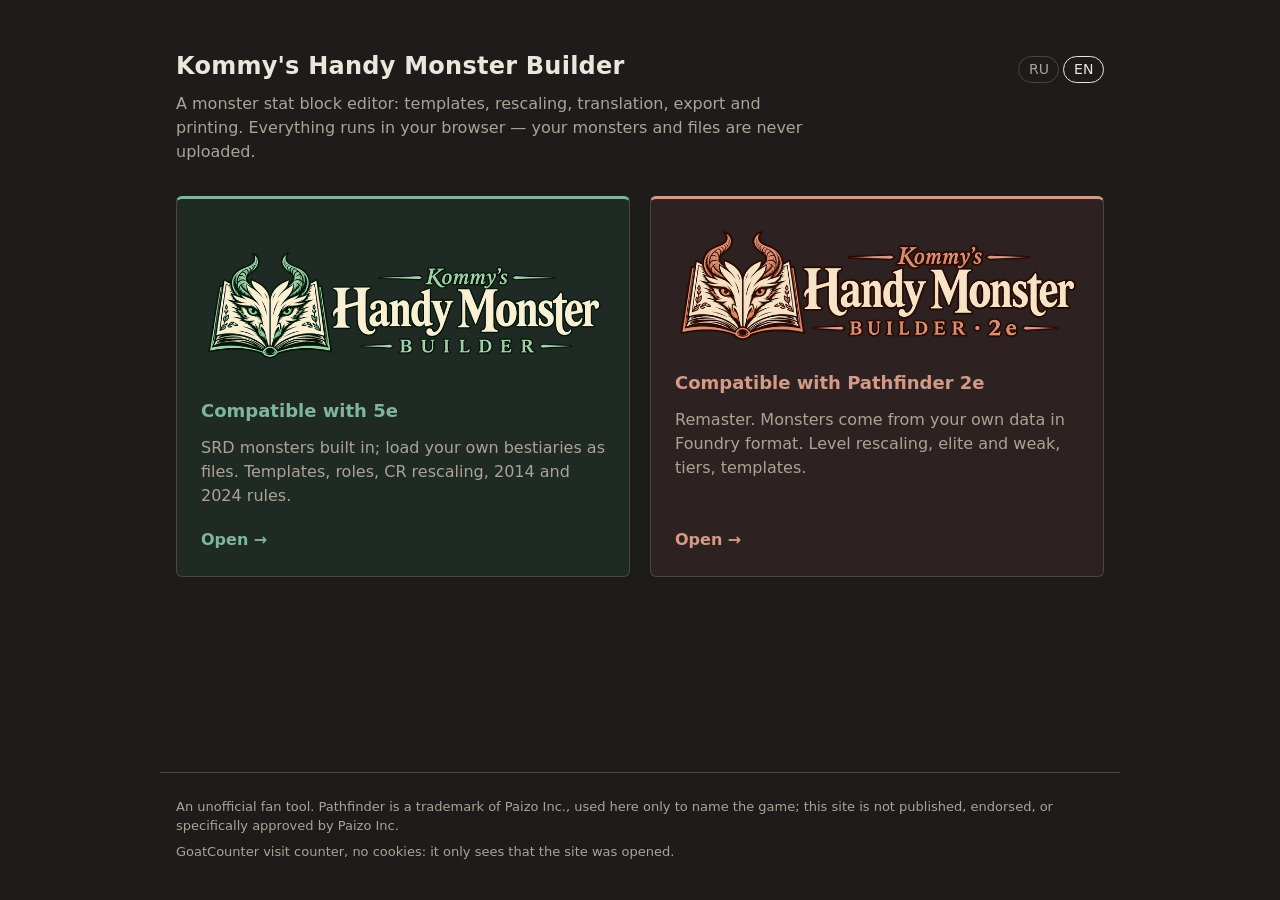
==== index.html @ 30c5e667 "Обновление сайта" ====
<!DOCTYPE html>
<html lang="ru">
  <head>
    <meta charset="UTF-8">
    <meta name="viewport" content="width=device-width, initial-scale=1.0">
    <!--
      Страница выбора в корне сайта (docs/stack.md, «Сайт»; решили 03.11): kommunizdiy.github.io/monsters/ —
      5e (5e/) и PF2 (pf2/). Собирается без Vite: scripts/build-site.mjs копирует папку hub/ в корень сайта.
      «Pathfinder» — только название игры, без одобрения Paizo (docs/legal.md, «Pathfinder 2e»).
    -->
    <link rel="icon" href="favicon.ico" sizes="16x16 32x32 48x48">
    <title>Kommy's Handy Monster Builder</title>
    <meta name="description" content="Редактор статблоков монстров — совместимо с 5e и Pathfinder 2e. Monster stat block editor — compatible with 5e and Pathfinder 2e.">
    <script>
      if (location.hostname === 'kommunizdiy.github.io') {
        const s = document.createElement('script')
        s.async = true
        s.src = 'https://gc.zgo.at/count.js'
        s.dataset.goatcounter = 'https://khmb.goatcounter.com/count'
        document.head.appendChild(s)
      }
    </script>
    <style>
      :root {
        color-scheme: dark;
        --bg: #1d1c1a;
        --text: #ece6dc;
        --muted: #aca396;
        --line: #4a453e;
        --green: #7fb69c;
        --green-bg: #1f2a25;
        --copper: #d39a88;
        --copper-bg: #2d2221;
      }
      * { box-sizing: border-box; }
      html, body { margin: 0; }
      body {
        min-height: 100vh;
        display: flex;
        flex-direction: column;
        background: var(--bg);
        color: var(--text);
        font: 16px/1.5 system-ui, 'Segoe UI', Roboto, sans-serif;
      }
      main {
        flex: 1;
        width: 100%;
        max-width: 60rem;
        margin: 0 auto;
        padding: 3rem 1rem 2rem;
      }
      .top { display: flex; justify-content: space-between; align-items: baseline; gap: 1rem; }
      h1 { margin: 0; font-size: 1.5rem; font-weight: 600; letter-spacing: 0.01em; }
      .lead { margin: 0.5rem 0 2rem; color: var(--muted); max-width: 40rem; }
      .lang { display: flex; gap: 0.25rem; }
      .lang button {
        font: inherit;
        font-size: 0.875rem;
        padding: 0.15rem 0.6rem;
        color: var(--muted);
        background: none;
        border: 1px solid var(--line);
        border-radius: 999px;
        cursor: pointer;
      }
      .lang button[aria-pressed='true'] { color: var(--text); border-color: var(--text); }
      .cards { display: grid; grid-template-columns: repeat(auto-fit, minmax(17rem, 1fr)); gap: 1.25rem; }
      .card {
        display: flex;
        flex-direction: column;
        gap: 0.75rem;
        padding: 1.5rem;
        color: inherit;
        text-decoration: none;
        border: 1px solid var(--line);
        border-top: 3px solid var(--tone);
        border-radius: 6px;
        background: var(--card-bg);
        transition: border-color 0.15s, transform 0.15s;
      }
      .card:hover, .card:focus-visible { border-color: var(--tone); transform: translateY(-2px); outline: none; }
      .card img { width: 100%; height: auto; aspect-ratio: var(--ratio); }
      .card h2 { margin: 0; font-size: 1.125rem; font-weight: 600; color: var(--tone); }
      .card p { margin: 0; color: var(--muted); }
      .card .go { margin-top: auto; padding-top: 0.5rem; color: var(--tone); font-weight: 600; }
      .e5 { --tone: var(--green); --card-bg: var(--green-bg); --ratio: 760 / 304; }
      .pf2 { --tone: var(--copper); --card-bg: var(--copper-bg); --ratio: 760 / 253; }
      footer {
        max-width: 60rem;
        width: 100%;
        margin: 0 auto;
        padding: 1.5rem 1rem 2rem;
        color: var(--muted);
        font-size: 0.8125rem;
        border-top: 1px solid var(--line);
      }
      footer p { margin: 0 0 0.4rem; }
      [data-lang] { display: none; }
      html[lang='ru'] [data-lang='ru'], html[lang='en'] [data-lang='en'] { display: revert; }
      @media (max-width: 30rem) {
        main { padding-top: 1.5rem; }
        .card { padding: 1rem; }
      }
      @media (prefers-reduced-motion: reduce) { .card { transition: none; } .card:hover { transform: none; } }
    </style>
  </head>
  <body>
    <main>
      <div class="top">
        <h1>Kommy's Handy Monster Builder</h1>
        <div class="lang" role="group" aria-label="Язык / Language">
          <button type="button" data-set="ru">RU</button>
          <button type="button" data-set="en">EN</button>
        </div>
      </div>
      <p class="lead">
        <span data-lang="ru">Редактор статблоков монстров: шаблоны, пересчёт силы, перевод, вывод и печать. Всё работает в вашем браузере — монстры и файлы никуда не отправляются.</span>
        <span data-lang="en">A monster stat block editor: templates, rescaling, translation, export and printing. Everything runs in your browser — your monsters and files are never uploaded.</span>
      </p>
      <div class="cards">
        <a class="card e5" href="5e/">
          <img src="5e.webp" width="760" height="304" alt="Kommy's Handy Monster Builder">
          <h2><span data-lang="ru">Совместимо с 5e</span><span data-lang="en">Compatible with 5e</span></h2>
          <p data-lang="ru">Монстры SRD уже внутри; свои бестиарии — файлами. Шаблоны, роли, пересчёт по CR, правила 2014 и 2024.</p>
          <p data-lang="en">SRD monsters built in; load your own bestiaries as files. Templates, roles, CR rescaling, 2014 and 2024 rules.</p>
          <span class="go"><span data-lang="ru">Открыть →</span><span data-lang="en">Open →</span></span>
        </a>
        <a class="card pf2" href="pf2/">
          <img src="pf2.webp" width="760" height="253" alt="Kommy's Handy Monster Builder · 2e">
          <h2><span data-lang="ru">Совместимо с Pathfinder 2e</span><span data-lang="en">Compatible with Pathfinder 2e</span></h2>
          <p data-lang="ru">Ремастер. Монстры — из ваших данных в формате Foundry. Пересчёт по уровню, элитный и слабый, ступени, шаблоны.</p>
          <p data-lang="en">Remaster. Monsters come from your own data in Foundry format. Level rescaling, elite and weak, tiers, templates.</p>
          <span class="go"><span data-lang="ru">Открыть →</span><span data-lang="en">Open →</span></span>
        </a>
      </div>
    </main>
    <footer>
      <p data-lang="ru">Неофициальный фанатский инструмент. Pathfinder — торговая марка Paizo Inc.; здесь — только название игры: сайт не издан, не одобрен и не проверен Paizo Inc.</p>
      <p data-lang="en">An unofficial fan tool. Pathfinder is a trademark of Paizo Inc., used here only to name the game; this site is not published, endorsed, or specifically approved by Paizo Inc.</p>
      <p data-lang="ru">Счётчик посещений GoatCounter, без cookies: видит только, что сайт открыли.</p>
      <p data-lang="en">GoatCounter visit counter, no cookies: it only sees that the site was opened.</p>
    </footer>
    <script>
      // язык — как у приложений: выбранный здесь помнится, иначе — язык браузера
      const KEY = 'khmb-hub-lang'
      const set = (l) => {
        document.documentElement.lang = l
        for (const b of document.querySelectorAll('[data-set]')) b.setAttribute('aria-pressed', String(b.dataset.set === l))
      }
      let saved = null
      try { saved = localStorage.getItem(KEY) } catch {}
      set(saved === 'ru' || saved === 'en' ? saved : /^(ru|be|uk|kk)\b/i.test(navigator.language || '') ? 'ru' : 'en')
      for (const b of document.querySelectorAll('[data-set]')) {
        b.addEventListener('click', () => {
          set(b.dataset.set)
          try { localStorage.setItem(KEY, b.dataset.set) } catch {}
        })
      }
    </script>
  </body>
</html>
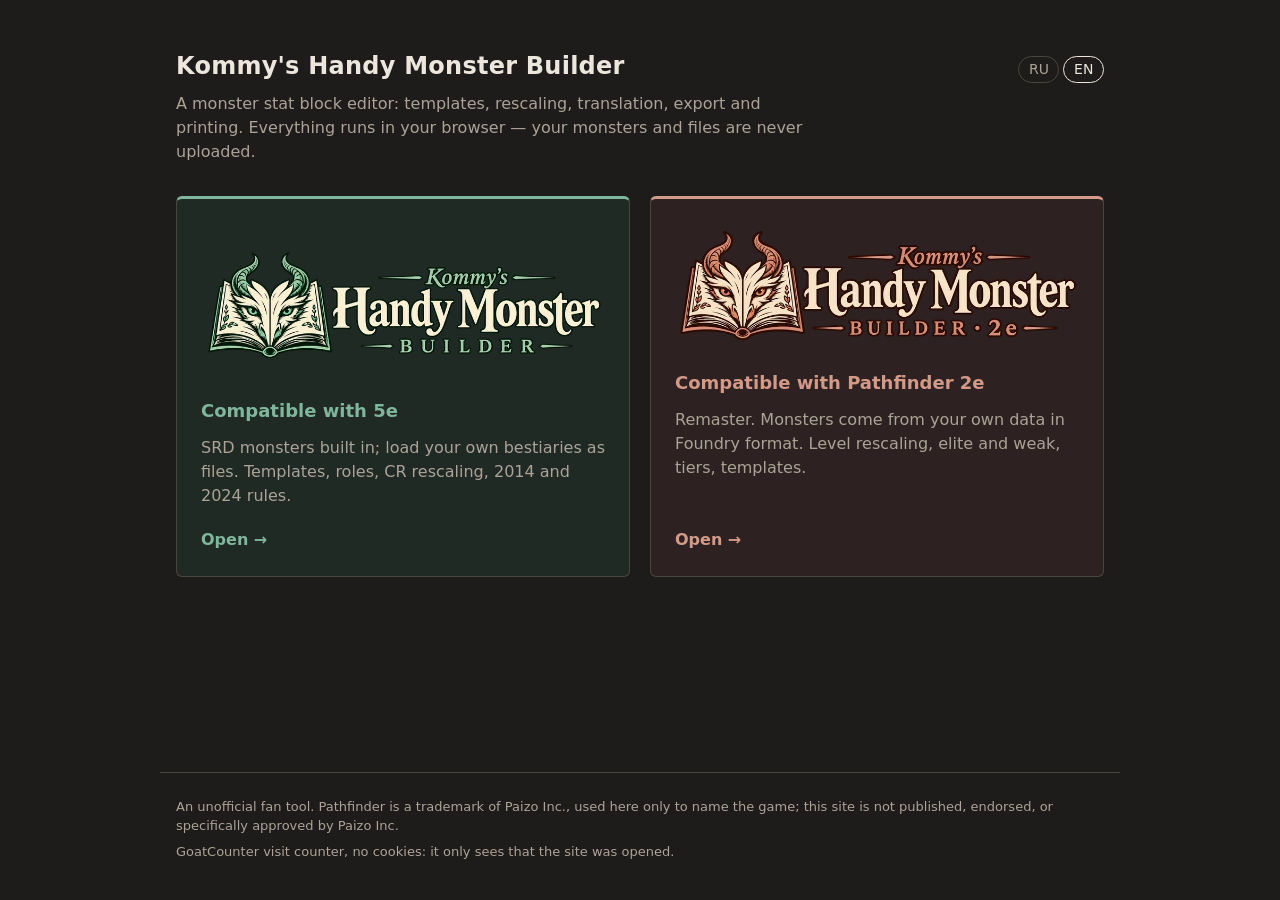
==== commit f343e3dd: "Обновление сайта" ====
--- a/index.html
+++ b/index.html
@@ -118,14 +118,14 @@
         <span data-lang="en">A monster stat block editor: templates, rescaling, translation, export and printing. Everything runs in your browser — your monsters and files are never uploaded.</span>
       </p>
       <div class="cards">
-        <a class="card e5" href="5e/">
+        <a class="card e5" href="5e/index.html">
           <img src="5e.webp" width="760" height="304" alt="Kommy's Handy Monster Builder">
           <h2><span data-lang="ru">Совместимо с 5e</span><span data-lang="en">Compatible with 5e</span></h2>
           <p data-lang="ru">Монстры SRD уже внутри; свои бестиарии — файлами. Шаблоны, роли, пересчёт по CR, правила 2014 и 2024.</p>
           <p data-lang="en">SRD monsters built in; load your own bestiaries as files. Templates, roles, CR rescaling, 2014 and 2024 rules.</p>
           <span class="go"><span data-lang="ru">Открыть →</span><span data-lang="en">Open →</span></span>
         </a>
-        <a class="card pf2" href="pf2/">
+        <a class="card pf2" href="pf2/index.html">
           <img src="pf2.webp" width="760" height="253" alt="Kommy's Handy Monster Builder · 2e">
           <h2><span data-lang="ru">Совместимо с Pathfinder 2e</span><span data-lang="en">Compatible with Pathfinder 2e</span></h2>
           <p data-lang="ru">Ремастер. Монстры — из ваших данных в формате Foundry. Пересчёт по уровню, элитный и слабый, ступени, шаблоны.</p>
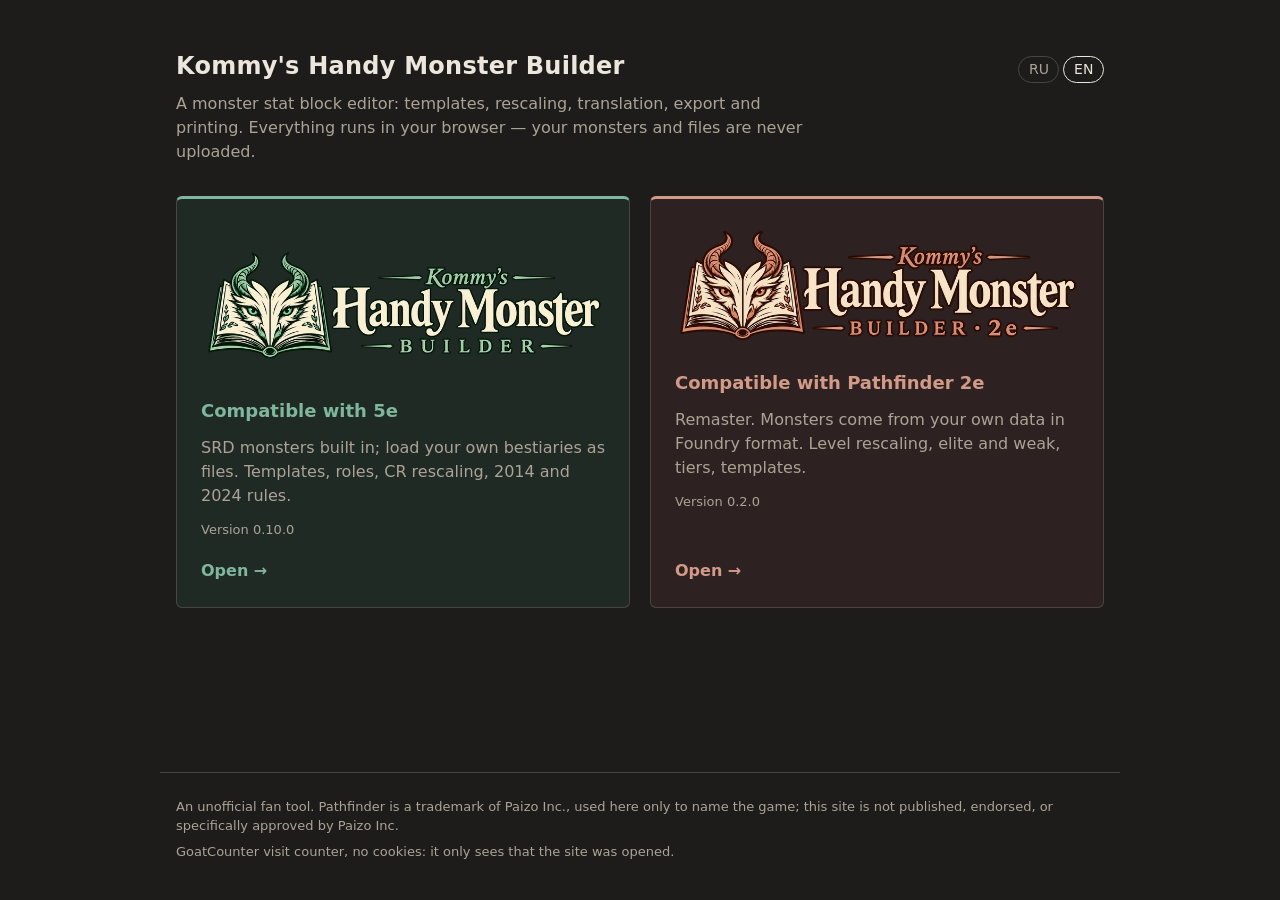
==== commit a8a15c4a: "Обновление сайта" ====
--- a/index.html
+++ b/index.html
@@ -5,7 +5,8 @@
     <meta name="viewport" content="width=device-width, initial-scale=1.0">
     <!--
       Страница выбора в корне сайта (docs/stack.md, «Сайт»; решили 03.11): kommunizdiy.github.io/monsters/ —
-      5e (5e/) и PF2 (pf2/). Собирается без Vite: scripts/build-site.mjs копирует папку hub/ в корень сайта.
+      5e (5e/) и PF2 (pf2/). Собирается без Vite: scripts/build-site.mjs копирует папку hub/ в корень сайта и
+      подставляет версии редакторов из versions.json вместо 0.10.0 и 0.2.0 (решили 08.11).
       «Pathfinder» — только название игры, без одобрения Paizo (docs/legal.md, «Pathfinder 2e»).
     -->
     <link rel="icon" href="favicon.ico" sizes="16x16 32x32 48x48">
@@ -82,6 +83,7 @@
       .card img { width: 100%; height: auto; aspect-ratio: var(--ratio); }
       .card h2 { margin: 0; font-size: 1.125rem; font-weight: 600; color: var(--tone); }
       .card p { margin: 0; color: var(--muted); }
+      .card .ver { font-size: 0.8125rem; font-variant-numeric: tabular-nums; }
       .card .go { margin-top: auto; padding-top: 0.5rem; color: var(--tone); font-weight: 600; }
       .e5 { --tone: var(--green); --card-bg: var(--green-bg); --ratio: 760 / 304; }
       .pf2 { --tone: var(--copper); --card-bg: var(--copper-bg); --ratio: 760 / 253; }
@@ -123,6 +125,7 @@
           <h2><span data-lang="ru">Совместимо с 5e</span><span data-lang="en">Compatible with 5e</span></h2>
           <p data-lang="ru">Монстры SRD уже внутри; свои бестиарии — файлами. Шаблоны, роли, пересчёт по CR, правила 2014 и 2024.</p>
           <p data-lang="en">SRD monsters built in; load your own bestiaries as files. Templates, roles, CR rescaling, 2014 and 2024 rules.</p>
+          <p class="ver"><span data-lang="ru">Версия 0.10.0</span><span data-lang="en">Version 0.10.0</span></p>
           <span class="go"><span data-lang="ru">Открыть →</span><span data-lang="en">Open →</span></span>
         </a>
         <a class="card pf2" href="pf2/index.html">
@@ -130,6 +133,7 @@
           <h2><span data-lang="ru">Совместимо с Pathfinder 2e</span><span data-lang="en">Compatible with Pathfinder 2e</span></h2>
           <p data-lang="ru">Ремастер. Монстры — из ваших данных в формате Foundry. Пересчёт по уровню, элитный и слабый, ступени, шаблоны.</p>
           <p data-lang="en">Remaster. Monsters come from your own data in Foundry format. Level rescaling, elite and weak, tiers, templates.</p>
+          <p class="ver"><span data-lang="ru">Версия 0.2.0</span><span data-lang="en">Version 0.2.0</span></p>
           <span class="go"><span data-lang="ru">Открыть →</span><span data-lang="en">Open →</span></span>
         </a>
       </div>
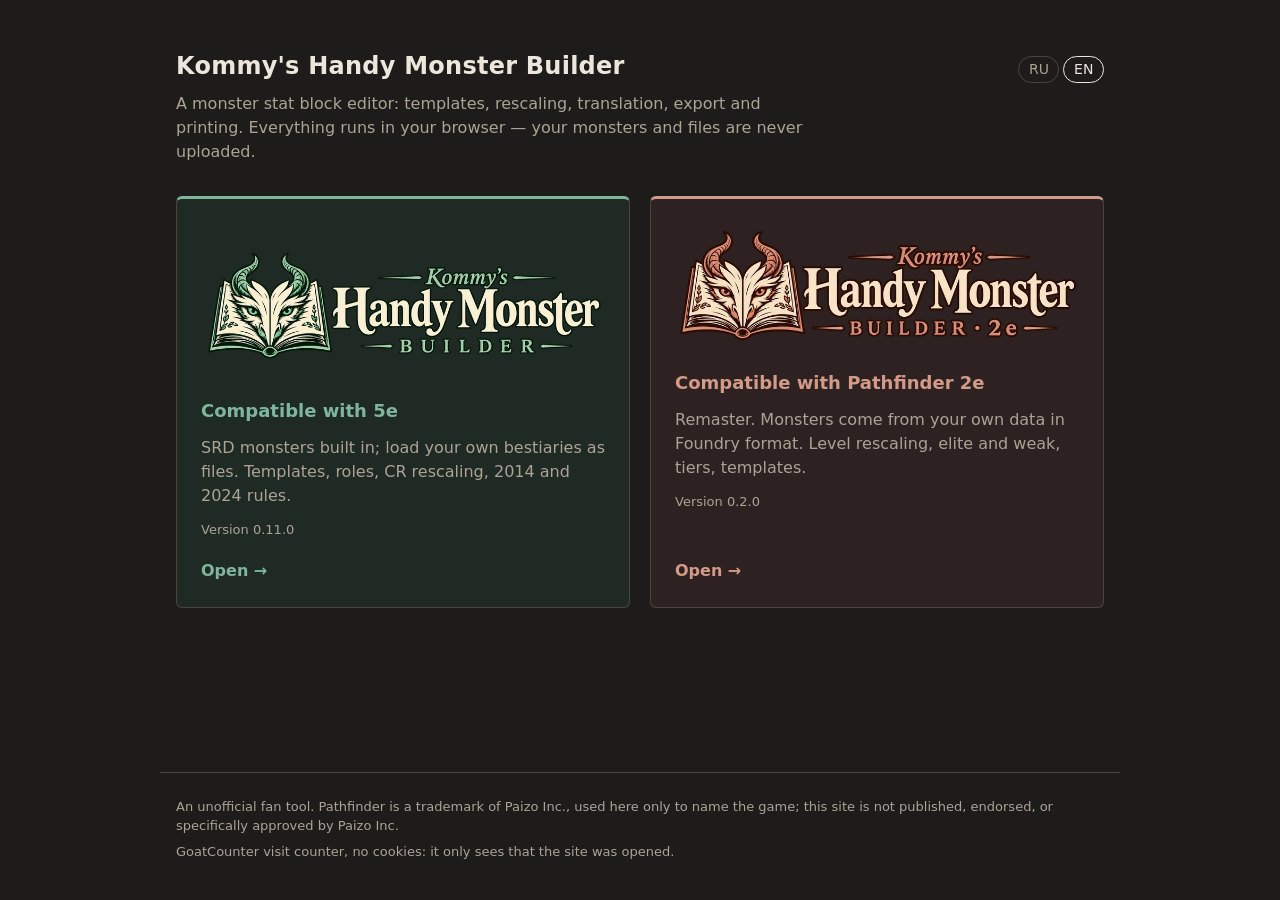
==== commit 059df1d6: "Обновление сайта" ====
--- a/index.html
+++ b/index.html
@@ -6,7 +6,7 @@
     <!--
       Страница выбора в корне сайта (docs/stack.md, «Сайт»; решили 03.11): kommunizdiy.github.io/monsters/ —
       5e (5e/) и PF2 (pf2/). Собирается без Vite: scripts/build-site.mjs копирует папку hub/ в корень сайта и
-      подставляет версии редакторов из versions.json вместо 0.10.0 и 0.2.0 (решили 08.11).
+      подставляет версии редакторов из versions.json вместо 0.11.0 и 0.2.0 (решили 08.11).
       «Pathfinder» — только название игры, без одобрения Paizo (docs/legal.md, «Pathfinder 2e»).
     -->
     <link rel="icon" href="favicon.ico" sizes="16x16 32x32 48x48">
@@ -125,7 +125,7 @@
           <h2><span data-lang="ru">Совместимо с 5e</span><span data-lang="en">Compatible with 5e</span></h2>
           <p data-lang="ru">Монстры SRD уже внутри; свои бестиарии — файлами. Шаблоны, роли, пересчёт по CR, правила 2014 и 2024.</p>
           <p data-lang="en">SRD monsters built in; load your own bestiaries as files. Templates, roles, CR rescaling, 2014 and 2024 rules.</p>
-          <p class="ver"><span data-lang="ru">Версия 0.10.0</span><span data-lang="en">Version 0.10.0</span></p>
+          <p class="ver"><span data-lang="ru">Версия 0.11.0</span><span data-lang="en">Version 0.11.0</span></p>
           <span class="go"><span data-lang="ru">Открыть →</span><span data-lang="en">Open →</span></span>
         </a>
         <a class="card pf2" href="pf2/index.html">
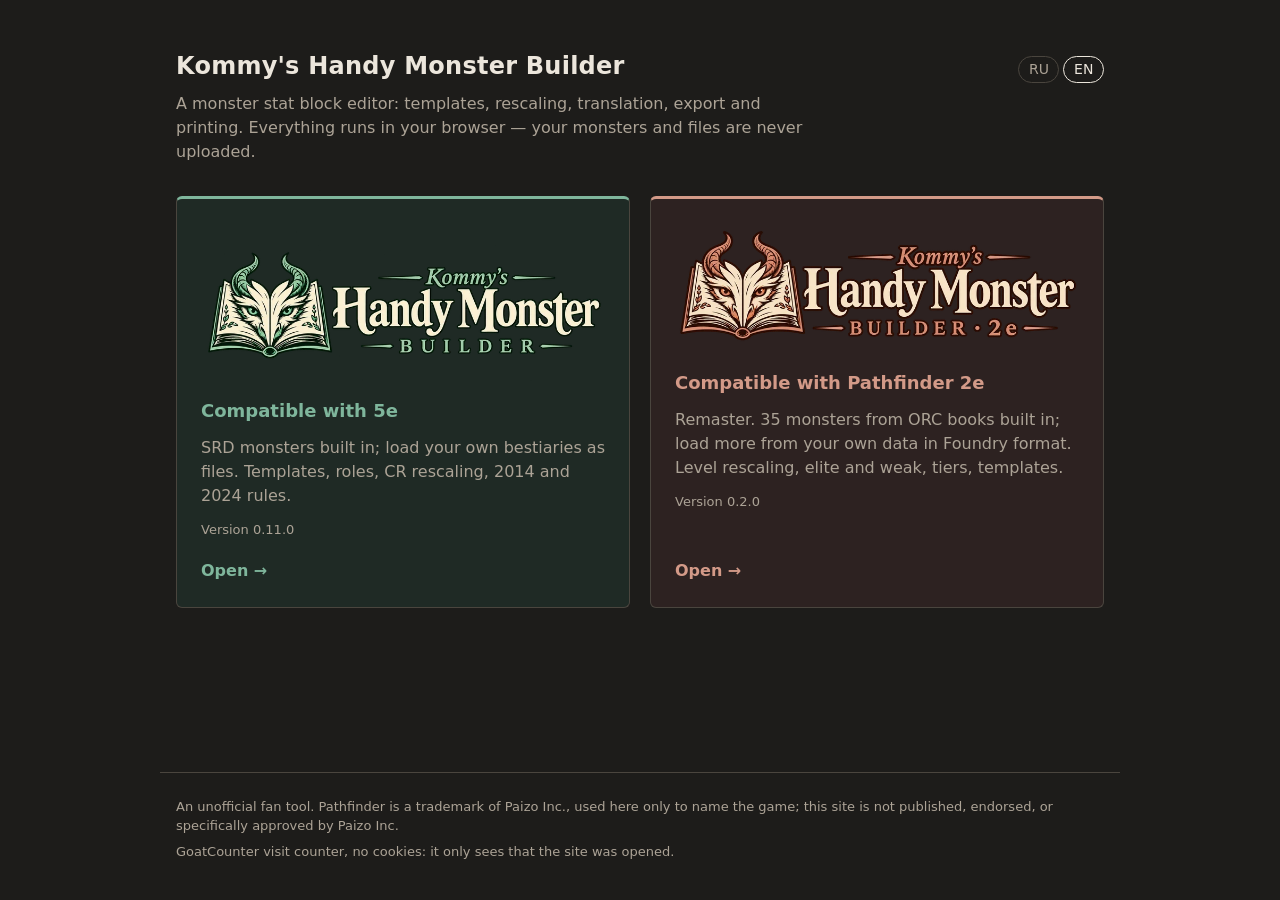
==== commit c3ec102d: "Обновление сайта" ====
--- a/index.html
+++ b/index.html
@@ -131,8 +131,8 @@
         <a class="card pf2" href="pf2/index.html">
           <img src="pf2.webp" width="760" height="253" alt="Kommy's Handy Monster Builder · 2e">
           <h2><span data-lang="ru">Совместимо с Pathfinder 2e</span><span data-lang="en">Compatible with Pathfinder 2e</span></h2>
-          <p data-lang="ru">Ремастер. Монстры — из ваших данных в формате Foundry. Пересчёт по уровню, элитный и слабый, ступени, шаблоны.</p>
-          <p data-lang="en">Remaster. Monsters come from your own data in Foundry format. Level rescaling, elite and weak, tiers, templates.</p>
+          <p data-lang="ru">Ремастер. 35 монстров из книг под ORC уже внутри, больше — из ваших данных в формате Foundry. Пересчёт по уровню, элитный и слабый, ступени, шаблоны.</p>
+          <p data-lang="en">Remaster. 35 monsters from ORC books built in; load more from your own data in Foundry format. Level rescaling, elite and weak, tiers, templates.</p>
           <p class="ver"><span data-lang="ru">Версия 0.2.0</span><span data-lang="en">Version 0.2.0</span></p>
           <span class="go"><span data-lang="ru">Открыть →</span><span data-lang="en">Open →</span></span>
         </a>
